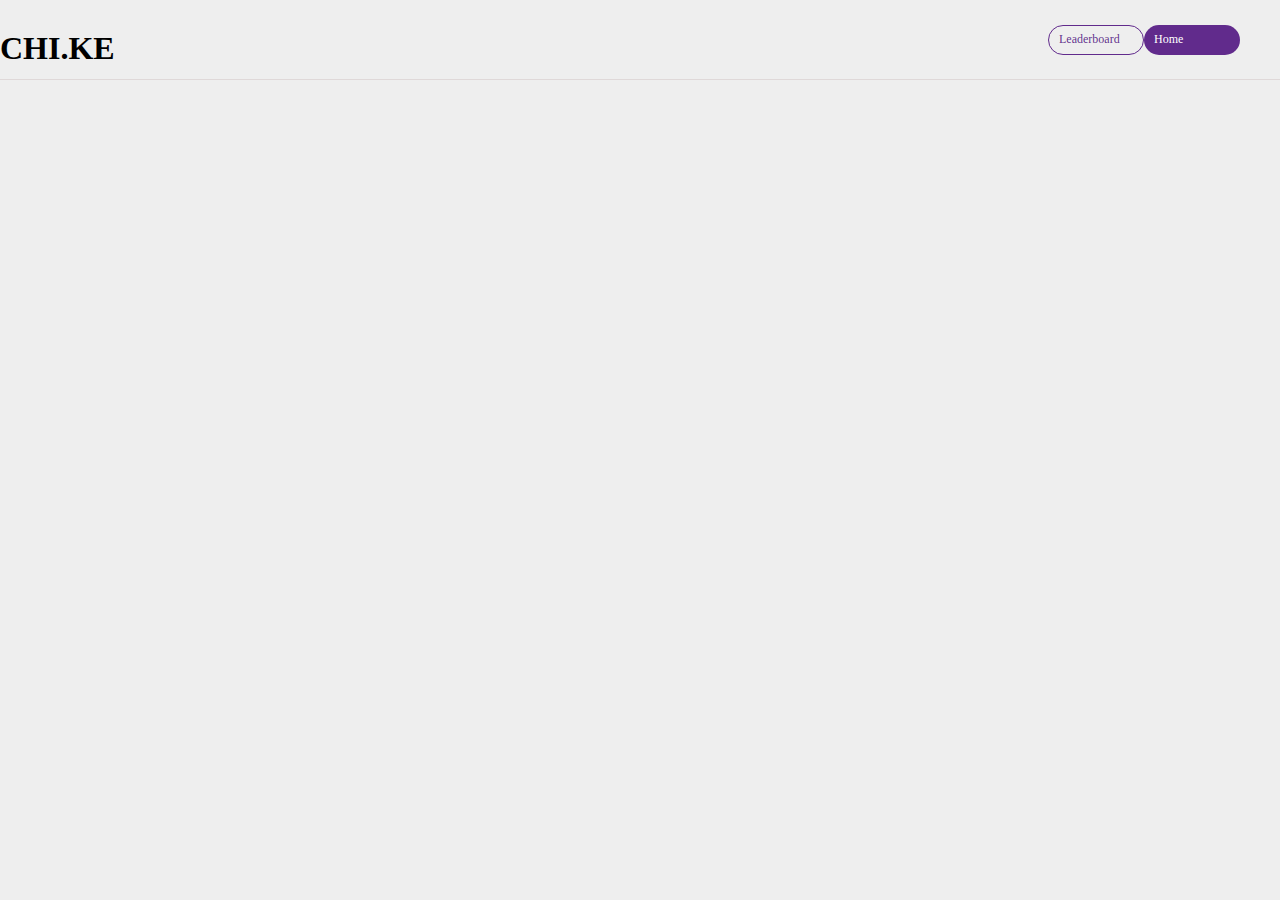
==== signup.html @ f0843b4a "initial commit" ====
<!DOCTYPE html>
<html lang="en">
<head>
    <meta charset="UTF-8">
    <meta name="viewport" content="width=device-width, initial-scale=1.0">
    <title>Document</title>
    <link rel="stylesheet" href="styles/style.css">
</head> 
<body>
    <header>
        <div class="logo-di">
            <img src="" alt="">
            <h1>    
                CHI.KE
            </h1>
        </div>

        <nav>
            <a href="">
                <span>
                    Leaderboard
                </span>
            </a>
            <a href="">
                <span>
                    Home
                </span>
            </a>
        </nav>
    </header>
</body>
</html>
---- styles/style.css ----
*{
    margin: 0;
    padding: 0;
    box-sizing: border-box;
    font-family: 'poppins';
    /* border: 1px solid red; */
}
:root{
--bg-color: #eee;
--main-color:#4a0c7cdc;
--recent-color:#11db11;
}

body{
    background-color: var(--bg-color);
}

a{
    text-decoration: none;
    color: #000;
}

header{
    border-bottom: 1px solid #dfd8d8;
    display: flex;
    justify-content: space-between;
    align-items: center;
    width: 100vw;
    height: 80px;
}

header .logo-div{
    margin-left: 40px;
   
}

header nav{
    margin-right: 40px;
    width: 15vw;
    display: flex;
    justify-content:space-between;

}

header nav a{
    /* display: inline-block; */

    display: flex;
    align-items: center;
    justify-content: space-between;
    width: 100px;
    height: 30px;
    border: 1px solid red;
    padding: 10px;
    border-radius: 25px;
    font-size: 12px;

}

header nav a:first-child{
    border: 1.3px solid var(--main-color);
    color: var(--main-color);
    
}

header nav a:nth-child(2){
    background-color: var(--main-color);
    border: none;
    color: #fff;
}

/*------------------------------------ Hero section ------------------------------------*/
.container-div{
    width: screen;
    display: flex;
    align-items: center;
    justify-content: center;
    margin-top: 10px;
}
.rows{
    width: 90vw;
    display: flex;
    align-items: center;
    justify-content: space-between;
    margin-top: 20px;
}
.col1{
    width: 45vw;
    height: inherit;
    display: flex;
    flex-direction: column;
}
.col1 h1{
    font-size: 45px;
}
.col1 h1 span{
    color: var(--recent-color);
}
.col1 p{
    font-size: 20px;
    letter-spacing: 0.05cm;
    line-height: 0.8cm;
}
.col1 .btn-div{
    display: flex;
    justify-content: space-between;
    width: 20vw;
}
.col1 .btn-div a{
    display: flex;
    align-items: center;
    justify-content: center;
    width: 120px;
    height: 50px;
    border: none;
    border-radius: 10px;
    background-color: #fff;
    color: var(--main-color);
}
.col1 .btn-div a:first-child{
    background-color: var(--main-color);
    color: #fff;
}

.small-container{
    background-color: #fff;
    width: 90vw;
    /* height: 90vh; */
    border-radius: 20px;
    margin-bottom: 50px;
}

.col-three{
    display: flex;
    align-items: start;
    flex-direction: column;
}
.col-three span{
    width: 35vw;
    border: 1px solid var(--main-color);
    border-radius: 20px;
    margin-top: 15px;
    padding: 10px;
    box-shadow: 1px 0.5px #000;
}
.col-three span:hover{
    border: none;
    background-color: #008000;
    color: #fff;
    cursor: pointer;
}
.col-three span:hover a{
    color: #fff;
}


/* referral section */
.referral-div{
    background-color: var(--main-color);
    color: #fff;
    padding: 20px;
}

.col1 .col-div{
    display: flex;
    align-items: center;
    justify-content: center;
    width: 350px;
    /* height: 40px; */
    padding:10px;
    background-color: rgb(74, 12, 124,0.5);
    border-radius: 20px;
}
.referral-div .rows{
    /* width: 75vw; */
    justify-content: space-around;
}


.col1.col-text{
    align-items: center;
}
.leaderboard{
    /* width: 50vw; */
    display: flex;
    justify-content: space-between;
    flex-direction: column;
    height: 70vh;
}
.board-div{
    display: flex;
    align-items: center;
    justify-content: space-between;
    width: 400px;
    color: #fff;
}
.board-div span{
    display: flex;
    align-items: center;
    justify-content: center;
    width: 50px;
    height: 50px;
    background-color: var(--main-color);
    border-radius: 10px;
}
.board-div .board-span-div{
    background-color: var(--main-color);
    width: 300px;
    height: 100px;
    margin-top: 10px;
    padding: 20px;
    border-radius: 10px;

}

.row-div{
    width: 230px;
    height: 250px;
    background-color: rgb(74, 12, 124,0.5);
    border-radius: 10px;
    display: flex;
    align-items: center;
    justify-content: center;
    padding: 30px;
}
.rows.row2{
    justify-content: space-around;
}
.small-div{
    width: 45vw;
    height: 100px;
    padding: 10px;
    background-color: #fff;
    display: flex;
    align-items: start;
    flex-direction: column;
    border-radius: 10px;
}
.btn{
    display: flex;
    align-items: center;
    justify-content: center;
    width: 120px;
    height: 90px;
    border: none;
    border-radius: 10px;
    background-color: var(--main-color);
    color: #fff;
}
footer{
    width: 100vw;
    height: 250px;
    background-color: var(--main-color);
    display: flex;
    align-items: center;
    justify-content: space-around;
    flex-direction: column;
}
.footer-div a{
    color: #fff;
}
.footer-div{
    display: flex;
    justify-content: space-around;
    color: #fff;
}
.footer-div .logo-div{
    width: 40vw;
    font-size: 15px;
}
.socials{
    display: flex;
    justify-content: space-between;
    align-items: center;
    width: 20vw;
}
.icon-div{
    background-color: #008000;
    width: 30px;
    height: 30px;
    border-radius: 70%;
    border: none;
    display: flex;
    justify-content: center;
    align-items: center;
    font-size: 20px;
}
.icon-div img{
    width: 50%;
}

.line{
    width: 80%;
    height: 2px;
    background-color: #fff;
}

@media only screen and (max-width:425px) {
    header nav{
        display: none;
    }
    .rows{
        flex-wrap: wrap;
        justify-content: center;
        /* width: 100%; */
    }
    .col1{
        width: 95vw;
        text-align: left;
    }
    .col1 .btn-div{
        flex-wrap: wrap;
        width: 90vw;
    }
    .col1 .btn-div a{
        width: 100%;
        margin-top: 5px;
    }
    .col2 img{
        width: 90%;
    }
}
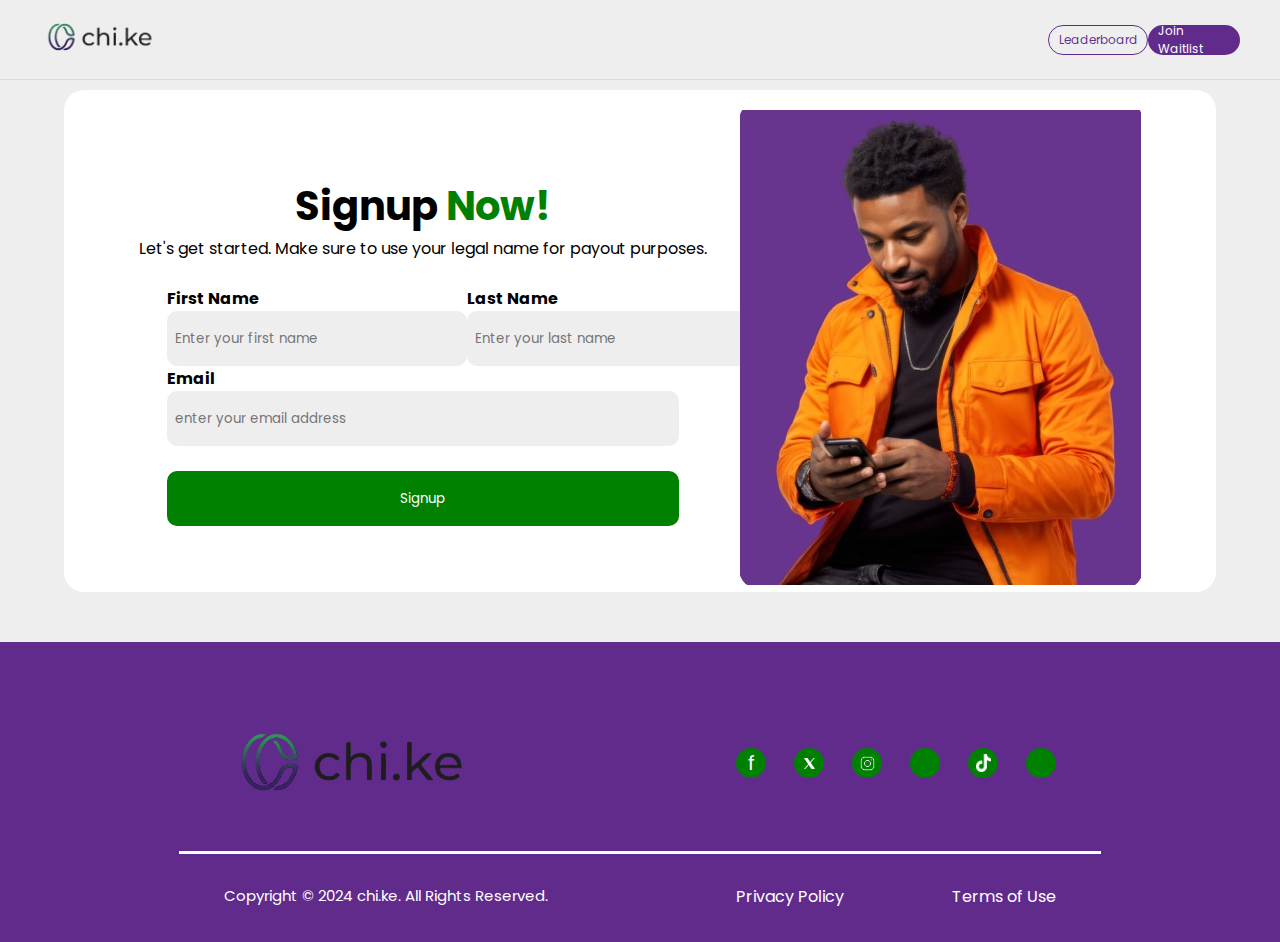
==== commit c8d97ca1: "added signup page" ====
--- a/signup.html
+++ b/signup.html
@@ -3,30 +3,134 @@
 <head>
     <meta charset="UTF-8">
     <meta name="viewport" content="width=device-width, initial-scale=1.0">
+    <!-- <link href="https://cdn.jsdelivr.net/npm/bootstrap@5.0.2/dist/css/bootstrap.min.css" rel="stylesheet" integrity="sha384-EVSTQN3/azprG1Anm3QDgpJLIm9Nao0Yz1ztcQTwFspd3yD65VohhpuuCOmLASjC" crossorigin="anonymous"> -->
     <title>Document</title>
     <link rel="stylesheet" href="styles/style.css">
-</head> 
+    <link rel="preconnect" href="https://fonts.googleapis.com">
+    <link rel="preconnect" href="https://fonts.gstatic.com" crossorigin>
+    <link href="https://fonts.googleapis.com/css2?family=Poppins:ital,wght@0,100;0,200;0,300;0,400;0,500;0,600;0,700;0,800;0,900;1,100;1,200;1,300;1,400;1,500;1,600;1,700;1,800;1,900&display=swap" rel="stylesheet">
+</head>
 <body>
     <header>
-        <div class="logo-di">
-            <img src="" alt="">
-            <h1>    
-                CHI.KE
-            </h1>
+        <div class="logo-div">
+            <img src="images/chikelogo.png" alt="" width="120px" >
         </div>
 
         <nav>
             <a href="">
-                <span>
+                
                     Leaderboard
-                </span>
+                
             </a>
             <a href="">
-                <span>
-                    Home
-                </span>
+                
+                    Join Waitlist
+                
             </a>
         </nav>
     </header>
-</body>
-</html>+
+    <section class="container">
+        <div class="small-container">
+            <div class="row">
+                <div class="form-div">
+                    <h1>
+                        Signup <span style="color: #008000;">Now!</span>
+                    </h1>
+                    <p>
+                        Let's get started. Make sure to use your legal name for payout purposes.
+                    </p>
+                    <br>
+                    <form action="">
+                        <div class="input-div">
+                            <div class="name-input-div">
+                                <div class="input-div">
+                                    <label for="">
+                                        <b>
+                                            First Name
+                                        </b>
+                                    </label>
+                                    <input type="text" placeholder="Enter your first name">
+                                </div>
+                                
+                                <div class="input-div">
+                                    <label for="">
+                                        <b>
+                                            Last Name
+                                        </b>
+                                    </label>
+                                    <input type="text" placeholder="Enter your last name">
+                                </div>
+                            </div>
+                            <div class="email-input-div">
+                                <div class="input-div">
+                                    <label for="">
+                                        <b>
+                                            Email
+                                        </b>
+                                    </label>
+                                    <input type="email" placeholder="enter your email address">
+                                </div>
+                            </div>
+                        </div>
+                        <br>
+                        <button type="submit" class="register-btn">
+                            Signup
+                        </button>
+
+                    </form>
+                </div>
+
+            <div class="col2">
+                <img src="images/image10.jpg" alt="">
+            </div>
+            </div>
+        </div>
+    </section>
+
+    <footer>
+        <div id="footer">
+            <div class="footer-div">
+                <div class="logo-div">
+                    <img src="images/chikelogo.png" alt="" width="50%">
+                </div>
+                <div class="socials">
+                    <!-- <i class="bi bi-facebook-fill"></i> -->
+                    <a href="" class="icon-div">
+                        f
+                    </a>
+                    <a href="" class="icon-div">
+                        <img src="images/twitter.png" alt="">
+                    </a>
+                    <a href="" class="icon-div">
+                        <img src="images/instagram.png" alt="">
+                    </a>
+                    <a href="" class="icon-div">
+                        <img src="https://img.icons8.com/?size=100&id=62852&format=png&color=ffffff" alt="">
+                    </a>
+                    <a href="" class="icon-div">
+                        <img src="images/tiktok.png" alt="">
+                    </a>
+                    <a href="" class="icon-div">
+                        <img src="https://img.icons8.com/?size=100&id=F4ZPUh2Mk5tk&format=png&color=ffffff" alt="">
+                    </a>
+                </div>
+            </div>
+            <div class="line"></div>
+            <div class="footer-div">
+                
+                    <p class="logo-div">
+                        Copyright © 2024 chi.ke. All Rights Reserved.
+                    </p>
+                <div class="socials">
+                    <a href="">
+                        Privacy Policy
+                    </a>
+                    <a href="">
+                        Terms of Use
+                    </a>
+                </div>
+            </div>
+        </div>
+    </footer>
+</body>--- a/styles/style.css
+++ b/styles/style.css
@@ -70,18 +70,18 @@
 }
 
 /*------------------------------------ Hero section ------------------------------------*/
-.container-div{
+.container{
     width: screen;
     display: flex;
     align-items: center;
     justify-content: center;
     margin-top: 10px;
 }
-.rows{
-    width: 90vw;
-    display: flex;
-    align-items: center;
-    justify-content: space-between;
+.row{
+    width: 90%;
+    display: flex;
+    align-items: center;
+    justify-content: space-around;
     margin-top: 20px;
 }
 .col1{
@@ -126,31 +126,52 @@
     background-color: #fff;
     width: 90vw;
     /* height: 90vh; */
+
     border-radius: 20px;
     margin-bottom: 50px;
-}
-
-.col-three{
+    display: flex;
+    align-items: center;
+    justify-content: center;
+}
+
+.col3{
     display: flex;
     align-items: start;
     flex-direction: column;
 }
-.col-three span{
+.col3 span a{
     width: 35vw;
+    height: 100px;
     border: 1px solid var(--main-color);
     border-radius: 20px;
     margin-top: 15px;
-    padding: 10px;
+    /* padding: 10px; */
     box-shadow: 1px 0.5px #000;
-}
-.col-three span:hover{
+    display: flex;
+    justify-content: space-around;
+    align-items: center;
+    transition: 1.5s;
+}
+.span-text-div{
+    width: 80%;
+}
+.col3 span a:hover{
     border: none;
     background-color: #008000;
     color: #fff;
     cursor: pointer;
 }
-.col-three span:hover a{
-    color: #fff;
+.col3 span a:hover{
+    color: #fff;
+}
+.col3 span .icon-div.div{
+    width: 60px;
+    height: 60px;
+    background-color: var(--main-color);
+    border-radius: 50%;
+}
+.col3 span:hover .icon-div.div{
+    background-color: #fff;
 }
 
 
@@ -171,7 +192,7 @@
     background-color: rgb(74, 12, 124,0.5);
     border-radius: 20px;
 }
-.referral-div .rows{
+.referral-div .row{
     /* width: 75vw; */
     justify-content: space-around;
 }
@@ -185,7 +206,7 @@
     display: flex;
     justify-content: space-between;
     flex-direction: column;
-    height: 70vh;
+    /* height: 70vh; */
 }
 .board-div{
     display: flex;
@@ -206,8 +227,8 @@
 .board-div .board-span-div{
     background-color: var(--main-color);
     width: 300px;
-    height: 100px;
-    margin-top: 10px;
+    /* height: 200px; */
+    margin: 10px;
     padding: 20px;
     border-radius: 10px;
 
@@ -223,7 +244,7 @@
     justify-content: center;
     padding: 30px;
 }
-.rows.row2{
+.row.row2{
     justify-content: space-around;
 }
 .small-div{
@@ -249,8 +270,14 @@
 }
 footer{
     width: 100vw;
-    height: 250px;
-    background-color: var(--main-color);
+    height: 300px;
+    background-color: var(--main-color);
+    display: flex;
+    align-items: center;
+    justify-content: center;
+}
+#footer{
+    width: 90vw;
     display: flex;
     align-items: center;
     justify-content: space-around;
@@ -272,7 +299,7 @@
     display: flex;
     justify-content: space-between;
     align-items: center;
-    width: 20vw;
+    width: 25vw;
 }
 .icon-div{
     background-color: #008000;
@@ -291,15 +318,16 @@
 
 .line{
     width: 80%;
-    height: 2px;
+    height: 3px;
+    margin-bottom: 30px;
     background-color: #fff;
 }
 
-@media only screen and (max-width:425px) {
+@media screen and (max-width: 768px) {
     header nav{
         display: none;
     }
-    .rows{
+    .row{
         flex-wrap: wrap;
         justify-content: center;
         /* width: 100%; */
@@ -319,4 +347,82 @@
     .col2 img{
         width: 90%;
     }
+}
+
+
+
+/* ----------------------------------------------- signup page --------------------------------------------- */
+.form-div{
+    display: flex;
+    align-items: center;
+    justify-content: space-between;
+    flex-direction: column;
+    /* height: 45vh; */
+}
+.form-div h1{
+    font-size: 40px;
+}
+form{
+    width: 40vw;
+}
+.name-input-div{
+    display: flex;
+    justify-content: space-between;
+}
+.name-input-div input{
+    width: 300px;
+    height: 55px;
+    padding: 8px;
+    border-radius: 10px;
+    border: none;
+    outline: none;
+    background-color: #eee;
+}
+.input-div{
+    display: flex;
+    flex-direction: column;
+}
+.email-input-div input{
+    width: 100%;
+    height: 55px;
+    padding: 8px;
+    border-radius: 10px;
+    border: none;
+    outline: none;
+    background-color: #eee;
+}
+.register-btn{
+    border:none;
+    width: 100%;
+    height: 55px;
+    border-radius: 10px;
+    color: #fff;
+    background-color: #008000;
+    cursor: pointer;
+}
+@media screen and (max-width:768px) {
+    .name-input-div{
+        flex-wrap: wrap;
+    }
+    .name-input-div input{
+        width: 80vw;
+    }
+    form{
+        width: 80vw;
+    }
+    .col2{
+        margin-top: 10px;
+    }
+    .socials{
+        flex-wrap: wrap;
+    }
+    .icon-div{
+        margin: 1px;
+    }
+    .footer-div a{
+        font-size: 8px;
+    }
+    .footer-div p{
+        font-size: 5px;
+    }
 }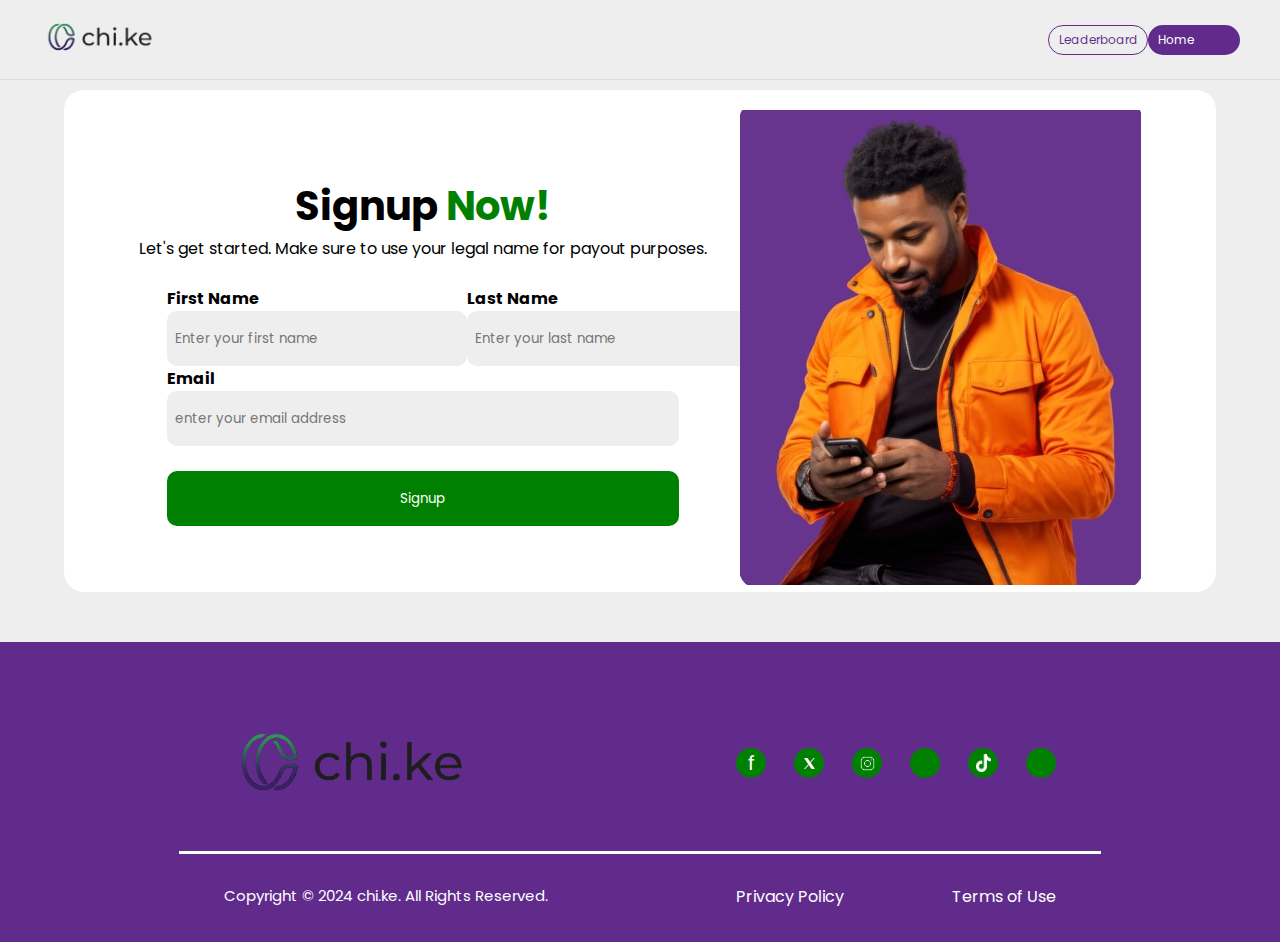
==== commit a969f72b: "added icons and responsiveness" ====
--- a/signup.html
+++ b/signup.html
@@ -23,11 +23,12 @@
                 
             </a>
             <a href="">
-                
-                    Join Waitlist
-                
+                    Home
             </a>
         </nav>
+        <div class="menu-icon">
+            <img width="30px" height="30px" src="https://img.icons8.com/?size=100&id=8113&format=png&color=000000" alt="">
+        </div>
     </header>
 
     <section class="container">
--- a/styles/style.css
+++ b/styles/style.css
@@ -348,6 +348,11 @@
         width: 90%;
     }
 }
+.img-div{
+    display: flex;
+    align-items: center;
+    justify-content: center;
+}
 
 
 
@@ -400,6 +405,14 @@
     background-color: #008000;
     cursor: pointer;
 }
+.menu-icon{
+    display: none;
+    width: 80px;
+}
+.img-div img{
+    width: 30px;
+    height: 30px;
+}
 @media screen and (max-width:768px) {
     .name-input-div{
         flex-wrap: wrap;
@@ -425,4 +438,7 @@
     .footer-div p{
         font-size: 5px;
     }
+    .menu-icon{
+        display: flex;
+    }
 }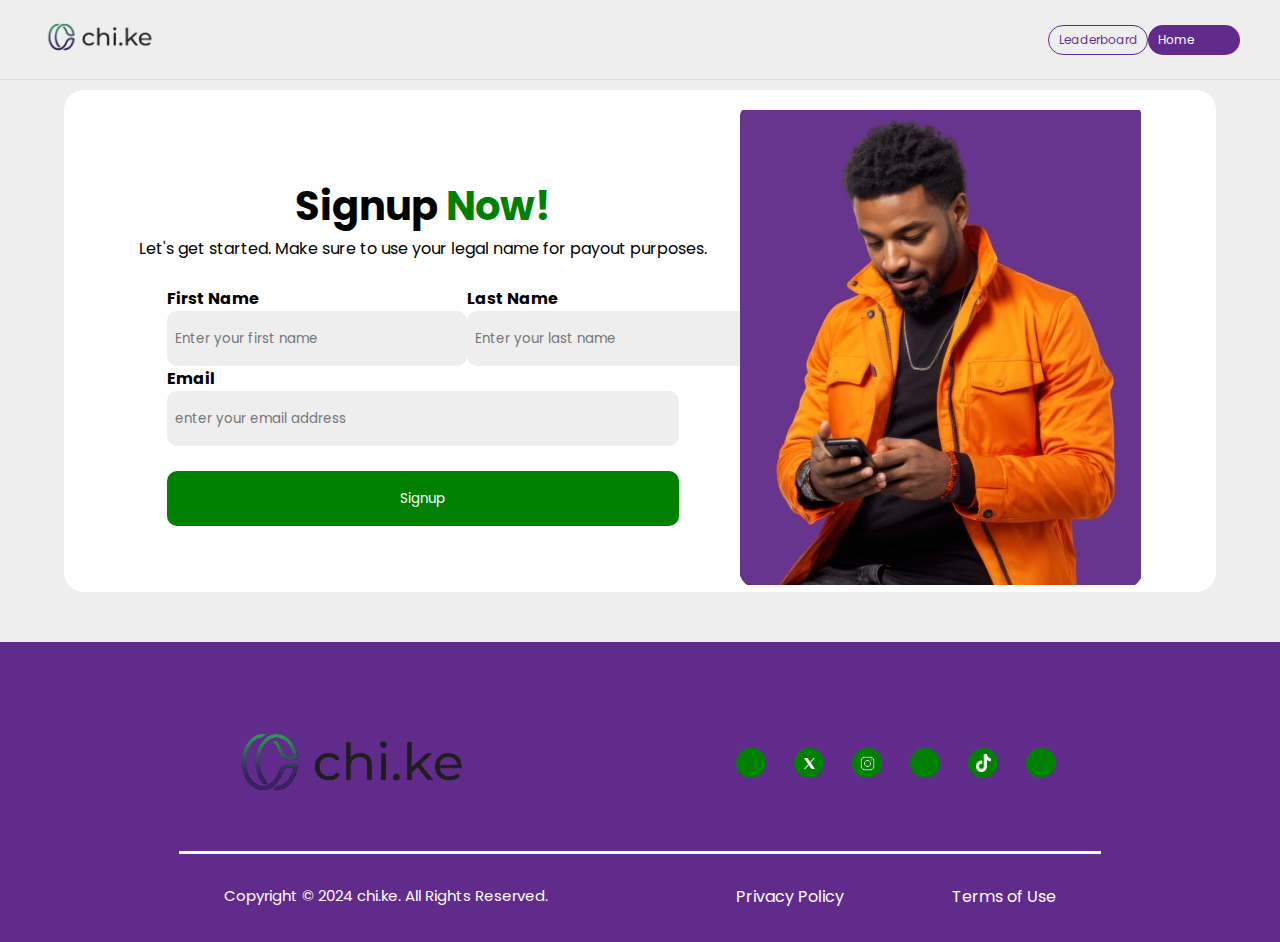
==== commit b70df60f: "made changes in footer section" ====
--- a/signup.html
+++ b/signup.html
@@ -98,7 +98,7 @@
                 <div class="socials">
                     <!-- <i class="bi bi-facebook-fill"></i> -->
                     <a href="" class="icon-div">
-                        f
+                        <img src="https://img.icons8.com/?size=100&id=106163&format=png&color=ffffff" alt="">
                     </a>
                     <a href="" class="icon-div">
                         <img src="images/twitter.png" alt="">
@@ -134,4 +134,5 @@
             </div>
         </div>
     </footer>
+
 </body>